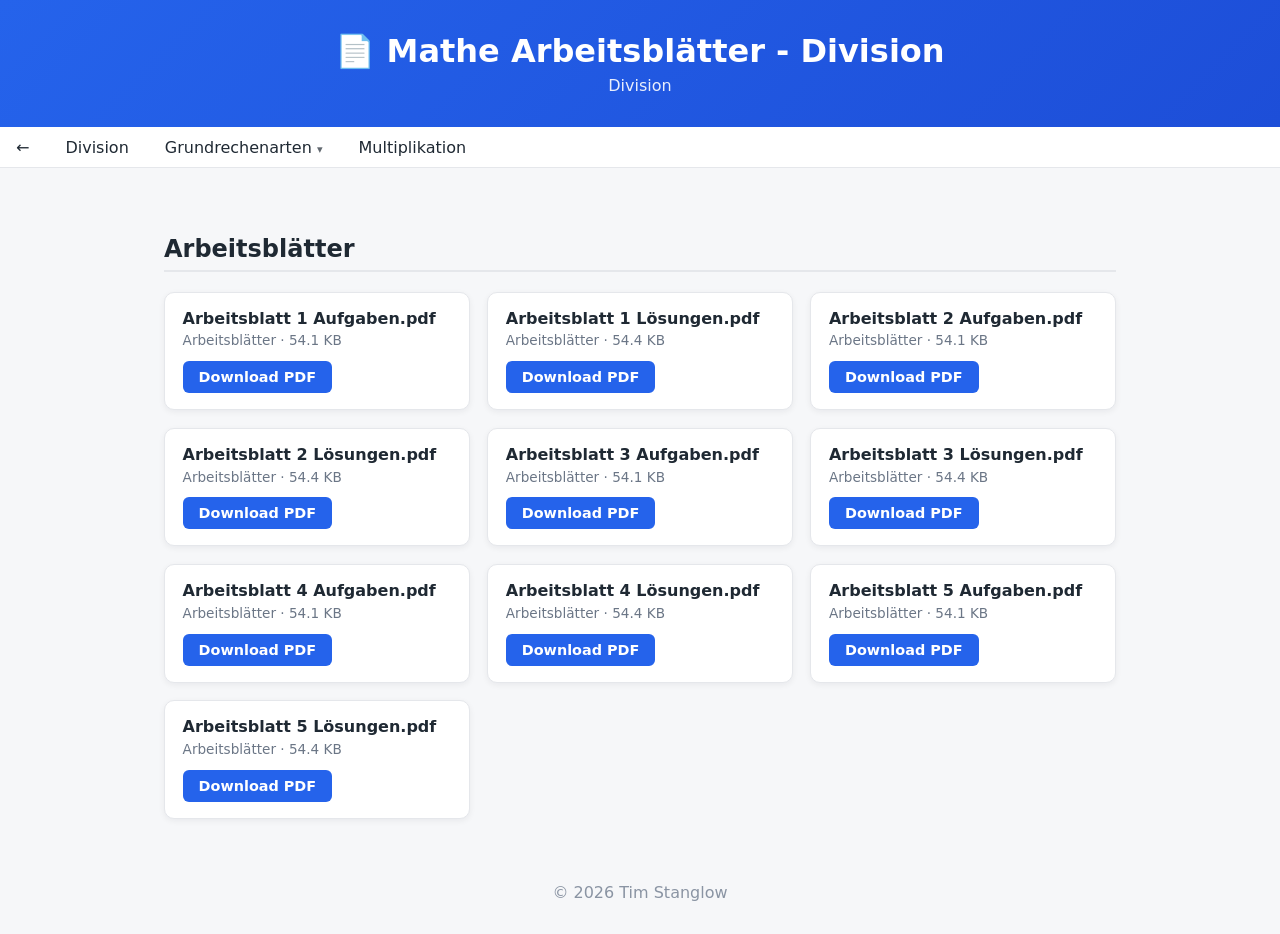
==== pdfs/Division/index.html @ d23f3e68 "Initial commit" ====
<!DOCTYPE html>
<html lang="en">
<head>
<meta charset="UTF-8">
<meta name="viewport" content="width=device-width, initial-scale=1.0">
<title>Mathe Arbeitsblätter - Division</title>
<style>
  * { box-sizing: border-box; }
  body { font-family: system-ui, -apple-system, "Segoe UI", sans-serif;
         margin: 0; background: #f6f7f9; color: #1f2933; }
  header.top { background: linear-gradient(135deg, #2563eb, #1d4ed8); color: #fff;
               padding: 2rem; text-align: center; }
  header.top h1 { margin: 0 0 .4rem 0; }
  header.top p  { margin: 0; opacity: .9; }
  .header-link { display: block; color: #fff; text-decoration: none; }
  .header-link:hover h1 { text-decoration: underline; }

  /* ---------- navigation bar ---------- */
  nav.main-nav { background: #fff; border-bottom: 1px solid #e5e7eb;
                 position: sticky; top: 0; z-index: 50; }
  .nav-toggle { display: none; }
  ul.menu { list-style: none; margin: 0; padding: 0; display: flex;
            flex-wrap: wrap; gap: .25rem; }
  .menu > li { position: relative; }
  .menu button.parent { background: none; border: none; cursor: pointer;
    font: inherit; color: #1f2933; padding: .65rem 1rem; border-radius: 6px; }
  .menu button.parent:hover { background: #eef2ff; }
  .menu a.folder-link { background: none; text-decoration: none;
    cursor: pointer; font: inherit; color: #1f2933;
    display: inline-block;
    padding: .65rem 1rem; border-radius: 6px; }
  .menu a.folder-link:hover { background: #eef2ff; }
  .caret { display: inline-block; font-size: .7em; opacity: .7; }
  .menu li.open button.parent { color: #2563eb; }

  /* dropdown / submenu boxes */
  ul.dropdown { display: none; position: absolute; top: 100%; left: 0;
    min-width: 230px; background: #fff; border: 1px solid #e5e7eb;
    box-shadow: 0 6px 16px rgba(15, 23, 42, .14); list-style: none;
    padding: .3rem .5rem; z-index: 60; }
  .menu li:hover > ul.dropdown,
  .menu li.open > ul.dropdown { display: block; }
  ul.dropdown li { position: relative; }
  ul.dropdown li:hover > ul.dropdown,
  ul.dropdown li.open > ul.dropdown { display: block; left: 100%; top: -.25rem; }
  ul.dropdown li { min-width: 220px; }
  .dropdown a { display: block; padding: .45rem .8rem; font-size: .9rem;
                color: #1f2933; text-decoration: none; border-radius: 5px; white-space: nowrap; }
  .dropdown a:hover { background: #eef2ff; color: #2563eb; }
  .dropdown button.parent { display: block; width: 100%; text-align: left; padding: .45rem .8rem; }
  .dropdown .empty { display: block; padding: .45rem .8rem; color: #9aa4b2; font-style: italic; }

  /* ---------- content ---------- */
  main { max-width: 1000px; margin: 0 auto; padding: 2rem 1.5rem; }
  section h2 { margin-top: 2.2rem; border-bottom: 2px solid #e5e7eb;
               padding-bottom: .4rem; }
  .grid { display: grid; grid-template-columns: repeat(auto-fill, minmax(240px, 1fr));
          gap: 1.1rem; }
  .card { background: #fff; border: 1px solid #e5e7eb; border-radius: 10px;
          padding: 1rem 1.1rem; box-shadow: 0 2px 6px rgba(15,23,42,.06); }
  .card h3 { margin: 0 0 .3rem 0; font-size: 1rem; overflow-wrap: anywhere; }
  .card .meta { margin: 0 0 .8rem 0; color: #6b7686; font-size: .85rem; }
  .btn { display: inline-block; background: #2563eb; color: #fff;
         text-decoration: none; padding: .5rem 1rem; border-radius: 6px;
         font-weight: 600; font-size: .9rem; }
  .btn:hover { background: #1d4ed8; }
  footer { text-align: center; color: #8a94a3; padding: 2rem 0; }

  /* ---------- mobile ---------- */
  @media (max-width: 860px) {
    .nav-toggle { display: inline-block; background: #2563eb; color: #fff;
      border: none; border-radius: 6px; padding: .5rem .9rem;
      cursor: pointer; font: inherit; }
    ul.menu { display: none; position: absolute; left: 0; top: 100%;
              width: 100%; background: #fff; }
    nav.main-nav.open ul.menu { display: block; }
    .menu > li { display: block; width: 100%; }
    ul.dropdown { position: static; box-shadow: none; }
  }
</style>
</head>
<body>
<header class="top">
  <a class="header-link" href="../../index.html">
    <h1>&#128196; Mathe Arbeitsblätter - Division</h1>
    <p>Division</p>
  </a>
</header>

<nav class="main-nav" aria-label="Documents">
  <button type="button" class="nav-toggle" id="navToggle" aria-expanded="false">&#9776; Menu</button>
  <ul class="menu" id="menu">
<li><a class="folder-link" href="../../index.html">&#8592;</a></li>
  <li><a class="folder-link" href="../Division/index.html">Division</a></li>
  <li class="has-sub"><a class="folder-link" href="../Grundrechenarten/index.html">Grundrechenarten <span class="caret">▾</span></a><ul class="dropdown">
    <li class="has-sub"><a class="folder-link" href="../Grundrechenarten/Addition/index.html">Addition <span class="caret">▸</span></a><ul class="dropdown">
      <li><a class="folder-link" href="../Grundrechenarten/Addition/0%20bis%2010/index.html">0 bis 10</a></li>
      </ul></li>
    <li class="has-sub"><a class="folder-link" href="../Grundrechenarten/Gemischt/index.html">Gemischt <span class="caret">▸</span></a><ul class="dropdown">
      <li><a class="folder-link" href="../Grundrechenarten/Gemischt/0%20bis%2010/index.html">0 bis 10</a></li>
      </ul></li>
    </ul></li>
  <li><a class="folder-link" href="../Multiplikation/index.html">Multiplikation</a></li>
  </ul>
</nav>

<main>
<section id="documents"><h2>Arbeitsblätter</h2><div class="grid">
<article class="card"><h3>Arbeitsblatt 1 Aufgaben.pdf</h3><p class="meta">Arbeitsblätter &middot; 54.1 KB</p><a class="btn" href="pdfs/Division/Arbeitsblatt 1 Aufgaben.pdf" download>Download PDF</a></article>
<article class="card"><h3>Arbeitsblatt 1 Lösungen.pdf</h3><p class="meta">Arbeitsblätter &middot; 54.4 KB</p><a class="btn" href="pdfs/Division/Arbeitsblatt 1 Lösungen.pdf" download>Download PDF</a></article>
<article class="card"><h3>Arbeitsblatt 2 Aufgaben.pdf</h3><p class="meta">Arbeitsblätter &middot; 54.1 KB</p><a class="btn" href="pdfs/Division/Arbeitsblatt 2 Aufgaben.pdf" download>Download PDF</a></article>
<article class="card"><h3>Arbeitsblatt 2 Lösungen.pdf</h3><p class="meta">Arbeitsblätter &middot; 54.4 KB</p><a class="btn" href="pdfs/Division/Arbeitsblatt 2 Lösungen.pdf" download>Download PDF</a></article>
<article class="card"><h3>Arbeitsblatt 3 Aufgaben.pdf</h3><p class="meta">Arbeitsblätter &middot; 54.1 KB</p><a class="btn" href="pdfs/Division/Arbeitsblatt 3 Aufgaben.pdf" download>Download PDF</a></article>
<article class="card"><h3>Arbeitsblatt 3 Lösungen.pdf</h3><p class="meta">Arbeitsblätter &middot; 54.4 KB</p><a class="btn" href="pdfs/Division/Arbeitsblatt 3 Lösungen.pdf" download>Download PDF</a></article>
<article class="card"><h3>Arbeitsblatt 4 Aufgaben.pdf</h3><p class="meta">Arbeitsblätter &middot; 54.1 KB</p><a class="btn" href="pdfs/Division/Arbeitsblatt 4 Aufgaben.pdf" download>Download PDF</a></article>
<article class="card"><h3>Arbeitsblatt 4 Lösungen.pdf</h3><p class="meta">Arbeitsblätter &middot; 54.4 KB</p><a class="btn" href="pdfs/Division/Arbeitsblatt 4 Lösungen.pdf" download>Download PDF</a></article>
<article class="card"><h3>Arbeitsblatt 5 Aufgaben.pdf</h3><p class="meta">Arbeitsblätter &middot; 54.1 KB</p><a class="btn" href="pdfs/Division/Arbeitsblatt 5 Aufgaben.pdf" download>Download PDF</a></article>
<article class="card"><h3>Arbeitsblatt 5 Lösungen.pdf</h3><p class="meta">Arbeitsblätter &middot; 54.4 KB</p><a class="btn" href="pdfs/Division/Arbeitsblatt 5 Lösungen.pdf" download>Download PDF</a></article>
</div></section>
</main>

<footer>&copy; 2026 Tim Stanglow</footer>

<script>
  // Click-to-toggle (touch + keyboard), complements CSS :hover for mice.
  const menuItems = document.querySelectorAll('li.has-sub');
  function closeAll(except) {
    menuItems.forEach(function (li) {
      if (li === except) return;
      li.classList.remove('open');
      const b = li.querySelector(':scope > button.parent');
      if (b) b.setAttribute('aria-expanded', 'false');
    });
  }
  menuItems.forEach(function (li) {
    const btn = li.querySelector(':scope > button.parent');
    if (!btn) return;
    btn.addEventListener('click', function (e) {
      e.preventDefault(); e.stopPropagation();
      const willOpen = !li.classList.contains('open');
      closeAll(li);
      li.classList.toggle('open', willOpen);
      btn.setAttribute('aria-expanded', String(willOpen));
    });
  });
  document.addEventListener('click', function () { closeAll(null); });
  document.addEventListener('keydown', function (e) {
    if (e.key === 'Escape') closeAll(null);
  });

  // Mobile hamburger
  const navEl = document.querySelector('nav.main-nav');
  document.getElementById('navToggle').addEventListener('click', function (e) {
    e.stopPropagation();
    navEl.classList.toggle('open');
    this.setAttribute('aria-expanded', String(navEl.classList.contains('open')));
  });
</script>
</body>
</html>
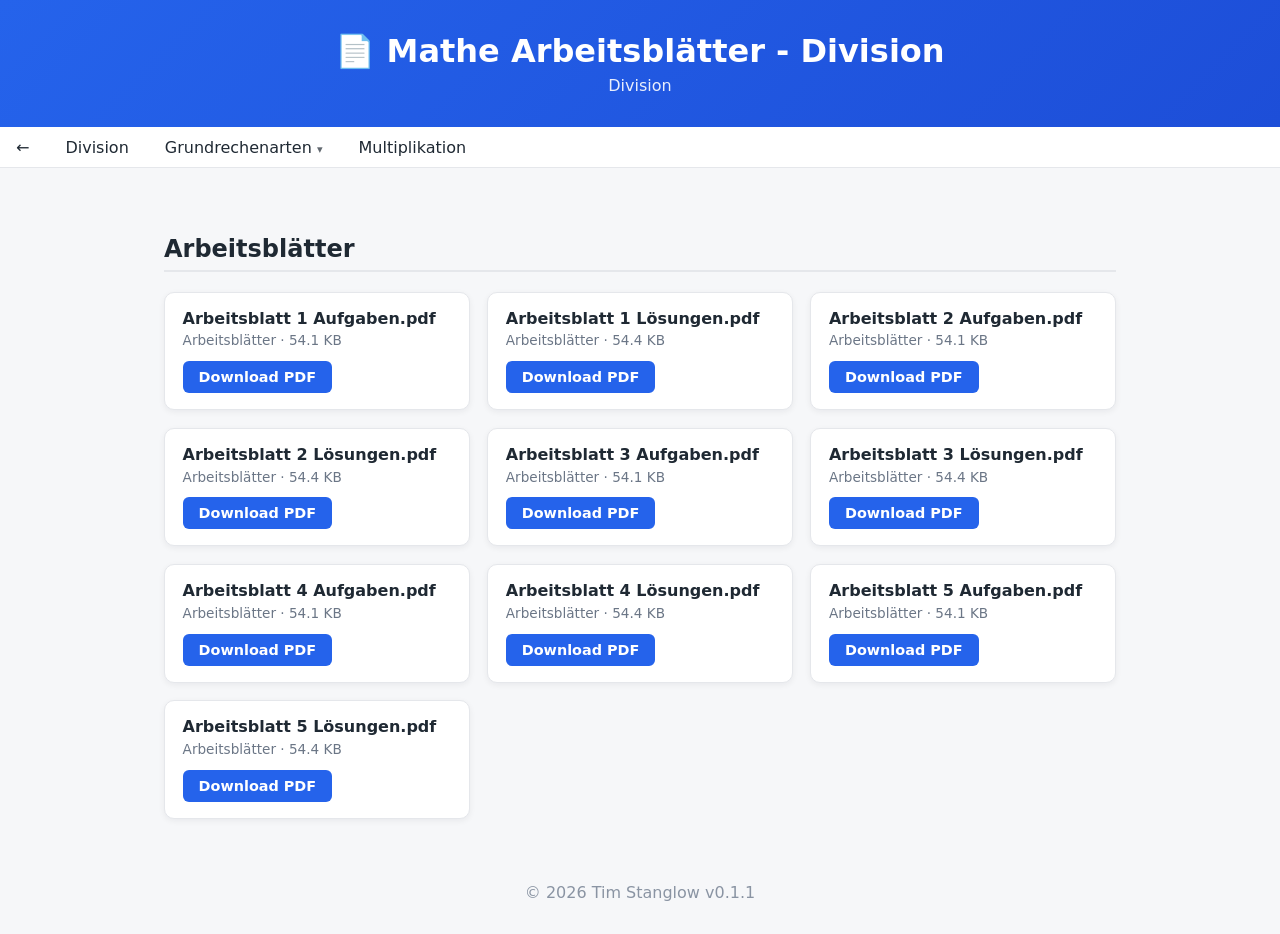
==== commit b67783ff: "Added Version to page" ====
--- a/pdfs/Division/index.html
+++ b/pdfs/Division/index.html
@@ -106,20 +106,20 @@
 
 <main>
 <section id="documents"><h2>Arbeitsblätter</h2><div class="grid">
-<article class="card"><h3>Arbeitsblatt 1 Aufgaben.pdf</h3><p class="meta">Arbeitsblätter &middot; 54.1 KB</p><a class="btn" href="pdfs/Division/Arbeitsblatt 1 Aufgaben.pdf" download>Download PDF</a></article>
-<article class="card"><h3>Arbeitsblatt 1 Lösungen.pdf</h3><p class="meta">Arbeitsblätter &middot; 54.4 KB</p><a class="btn" href="pdfs/Division/Arbeitsblatt 1 Lösungen.pdf" download>Download PDF</a></article>
-<article class="card"><h3>Arbeitsblatt 2 Aufgaben.pdf</h3><p class="meta">Arbeitsblätter &middot; 54.1 KB</p><a class="btn" href="pdfs/Division/Arbeitsblatt 2 Aufgaben.pdf" download>Download PDF</a></article>
-<article class="card"><h3>Arbeitsblatt 2 Lösungen.pdf</h3><p class="meta">Arbeitsblätter &middot; 54.4 KB</p><a class="btn" href="pdfs/Division/Arbeitsblatt 2 Lösungen.pdf" download>Download PDF</a></article>
-<article class="card"><h3>Arbeitsblatt 3 Aufgaben.pdf</h3><p class="meta">Arbeitsblätter &middot; 54.1 KB</p><a class="btn" href="pdfs/Division/Arbeitsblatt 3 Aufgaben.pdf" download>Download PDF</a></article>
-<article class="card"><h3>Arbeitsblatt 3 Lösungen.pdf</h3><p class="meta">Arbeitsblätter &middot; 54.4 KB</p><a class="btn" href="pdfs/Division/Arbeitsblatt 3 Lösungen.pdf" download>Download PDF</a></article>
-<article class="card"><h3>Arbeitsblatt 4 Aufgaben.pdf</h3><p class="meta">Arbeitsblätter &middot; 54.1 KB</p><a class="btn" href="pdfs/Division/Arbeitsblatt 4 Aufgaben.pdf" download>Download PDF</a></article>
-<article class="card"><h3>Arbeitsblatt 4 Lösungen.pdf</h3><p class="meta">Arbeitsblätter &middot; 54.4 KB</p><a class="btn" href="pdfs/Division/Arbeitsblatt 4 Lösungen.pdf" download>Download PDF</a></article>
-<article class="card"><h3>Arbeitsblatt 5 Aufgaben.pdf</h3><p class="meta">Arbeitsblätter &middot; 54.1 KB</p><a class="btn" href="pdfs/Division/Arbeitsblatt 5 Aufgaben.pdf" download>Download PDF</a></article>
-<article class="card"><h3>Arbeitsblatt 5 Lösungen.pdf</h3><p class="meta">Arbeitsblätter &middot; 54.4 KB</p><a class="btn" href="pdfs/Division/Arbeitsblatt 5 Lösungen.pdf" download>Download PDF</a></article>
+<article class="card"><h3>Arbeitsblatt 1 Aufgaben.pdf</h3><p class="meta">Arbeitsblätter &middot; 54.1 KB</p><a class="btn" href="Arbeitsblatt 1 Aufgaben.pdf" download>Download PDF</a></article>
+<article class="card"><h3>Arbeitsblatt 1 Lösungen.pdf</h3><p class="meta">Arbeitsblätter &middot; 54.4 KB</p><a class="btn" href="Arbeitsblatt 1 Lösungen.pdf" download>Download PDF</a></article>
+<article class="card"><h3>Arbeitsblatt 2 Aufgaben.pdf</h3><p class="meta">Arbeitsblätter &middot; 54.1 KB</p><a class="btn" href="Arbeitsblatt 2 Aufgaben.pdf" download>Download PDF</a></article>
+<article class="card"><h3>Arbeitsblatt 2 Lösungen.pdf</h3><p class="meta">Arbeitsblätter &middot; 54.4 KB</p><a class="btn" href="Arbeitsblatt 2 Lösungen.pdf" download>Download PDF</a></article>
+<article class="card"><h3>Arbeitsblatt 3 Aufgaben.pdf</h3><p class="meta">Arbeitsblätter &middot; 54.1 KB</p><a class="btn" href="Arbeitsblatt 3 Aufgaben.pdf" download>Download PDF</a></article>
+<article class="card"><h3>Arbeitsblatt 3 Lösungen.pdf</h3><p class="meta">Arbeitsblätter &middot; 54.4 KB</p><a class="btn" href="Arbeitsblatt 3 Lösungen.pdf" download>Download PDF</a></article>
+<article class="card"><h3>Arbeitsblatt 4 Aufgaben.pdf</h3><p class="meta">Arbeitsblätter &middot; 54.1 KB</p><a class="btn" href="Arbeitsblatt 4 Aufgaben.pdf" download>Download PDF</a></article>
+<article class="card"><h3>Arbeitsblatt 4 Lösungen.pdf</h3><p class="meta">Arbeitsblätter &middot; 54.4 KB</p><a class="btn" href="Arbeitsblatt 4 Lösungen.pdf" download>Download PDF</a></article>
+<article class="card"><h3>Arbeitsblatt 5 Aufgaben.pdf</h3><p class="meta">Arbeitsblätter &middot; 54.1 KB</p><a class="btn" href="Arbeitsblatt 5 Aufgaben.pdf" download>Download PDF</a></article>
+<article class="card"><h3>Arbeitsblatt 5 Lösungen.pdf</h3><p class="meta">Arbeitsblätter &middot; 54.4 KB</p><a class="btn" href="Arbeitsblatt 5 Lösungen.pdf" download>Download PDF</a></article>
 </div></section>
 </main>
 
-<footer>&copy; 2026 Tim Stanglow</footer>
+<footer>&copy; 2026 Tim Stanglow v0.1.1</footer>
 
 <script>
   // Click-to-toggle (touch + keyboard), complements CSS :hover for mice.
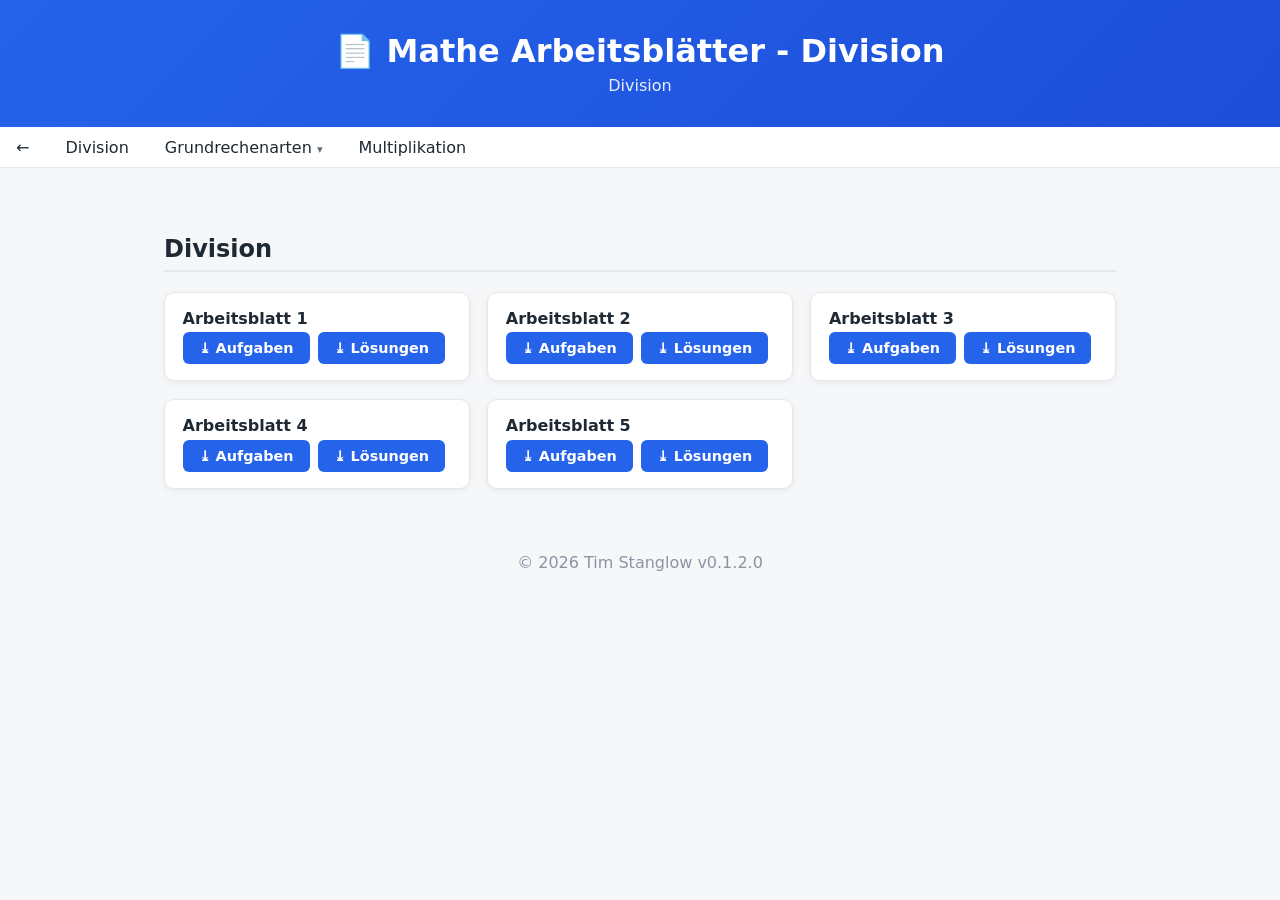
==== commit 64a3d3a2: "Paired Solutions with excersizes" ====
--- a/pdfs/Division/index.html
+++ b/pdfs/Division/index.html
@@ -60,6 +60,7 @@
           padding: 1rem 1.1rem; box-shadow: 0 2px 6px rgba(15,23,42,.06); }
   .card h3 { margin: 0 0 .3rem 0; font-size: 1rem; overflow-wrap: anywhere; }
   .card .meta { margin: 0 0 .8rem 0; color: #6b7686; font-size: .85rem; }
+  .card .btn + .btn { margin-left: 0.5rem; }
   .btn { display: inline-block; background: #2563eb; color: #fff;
          text-decoration: none; padding: .5rem 1rem; border-radius: 6px;
          font-weight: 600; font-size: .9rem; }
@@ -105,21 +106,16 @@
 </nav>
 
 <main>
-<section id="documents"><h2>Arbeitsblätter</h2><div class="grid">
-<article class="card"><h3>Arbeitsblatt 1 Aufgaben.pdf</h3><p class="meta">Arbeitsblätter &middot; 54.1 KB</p><a class="btn" href="Arbeitsblatt 1 Aufgaben.pdf" download>Download PDF</a></article>
-<article class="card"><h3>Arbeitsblatt 1 Lösungen.pdf</h3><p class="meta">Arbeitsblätter &middot; 54.4 KB</p><a class="btn" href="Arbeitsblatt 1 Lösungen.pdf" download>Download PDF</a></article>
-<article class="card"><h3>Arbeitsblatt 2 Aufgaben.pdf</h3><p class="meta">Arbeitsblätter &middot; 54.1 KB</p><a class="btn" href="Arbeitsblatt 2 Aufgaben.pdf" download>Download PDF</a></article>
-<article class="card"><h3>Arbeitsblatt 2 Lösungen.pdf</h3><p class="meta">Arbeitsblätter &middot; 54.4 KB</p><a class="btn" href="Arbeitsblatt 2 Lösungen.pdf" download>Download PDF</a></article>
-<article class="card"><h3>Arbeitsblatt 3 Aufgaben.pdf</h3><p class="meta">Arbeitsblätter &middot; 54.1 KB</p><a class="btn" href="Arbeitsblatt 3 Aufgaben.pdf" download>Download PDF</a></article>
-<article class="card"><h3>Arbeitsblatt 3 Lösungen.pdf</h3><p class="meta">Arbeitsblätter &middot; 54.4 KB</p><a class="btn" href="Arbeitsblatt 3 Lösungen.pdf" download>Download PDF</a></article>
-<article class="card"><h3>Arbeitsblatt 4 Aufgaben.pdf</h3><p class="meta">Arbeitsblätter &middot; 54.1 KB</p><a class="btn" href="Arbeitsblatt 4 Aufgaben.pdf" download>Download PDF</a></article>
-<article class="card"><h3>Arbeitsblatt 4 Lösungen.pdf</h3><p class="meta">Arbeitsblätter &middot; 54.4 KB</p><a class="btn" href="Arbeitsblatt 4 Lösungen.pdf" download>Download PDF</a></article>
-<article class="card"><h3>Arbeitsblatt 5 Aufgaben.pdf</h3><p class="meta">Arbeitsblätter &middot; 54.1 KB</p><a class="btn" href="Arbeitsblatt 5 Aufgaben.pdf" download>Download PDF</a></article>
-<article class="card"><h3>Arbeitsblatt 5 Lösungen.pdf</h3><p class="meta">Arbeitsblätter &middot; 54.4 KB</p><a class="btn" href="Arbeitsblatt 5 Lösungen.pdf" download>Download PDF</a></article>
+<section id="division"><h2>Division</h2><div class="grid">
+<article class="card"><h3>Arbeitsblatt 1 </h3><a class="btn" href="Arbeitsblatt 1 Aufgaben.pdf" download>⤓ Aufgaben</a><a class="btn" href="Arbeitsblatt 1 Lösungen.pdf" download>⤓ Lösungen</a></article>
+<article class="card"><h3>Arbeitsblatt 2 </h3><a class="btn" href="Arbeitsblatt 2 Aufgaben.pdf" download>⤓ Aufgaben</a><a class="btn" href="Arbeitsblatt 2 Lösungen.pdf" download>⤓ Lösungen</a></article>
+<article class="card"><h3>Arbeitsblatt 3 </h3><a class="btn" href="Arbeitsblatt 3 Aufgaben.pdf" download>⤓ Aufgaben</a><a class="btn" href="Arbeitsblatt 3 Lösungen.pdf" download>⤓ Lösungen</a></article>
+<article class="card"><h3>Arbeitsblatt 4 </h3><a class="btn" href="Arbeitsblatt 4 Aufgaben.pdf" download>⤓ Aufgaben</a><a class="btn" href="Arbeitsblatt 4 Lösungen.pdf" download>⤓ Lösungen</a></article>
+<article class="card"><h3>Arbeitsblatt 5 </h3><a class="btn" href="Arbeitsblatt 5 Aufgaben.pdf" download>⤓ Aufgaben</a><a class="btn" href="Arbeitsblatt 5 Lösungen.pdf" download>⤓ Lösungen</a></article>
 </div></section>
 </main>
 
-<footer>&copy; 2026 Tim Stanglow v0.1.1</footer>
+<footer>&copy; 2026 Tim Stanglow v0.1.2.0</footer>
 
 <script>
   // Click-to-toggle (touch + keyboard), complements CSS :hover for mice.
